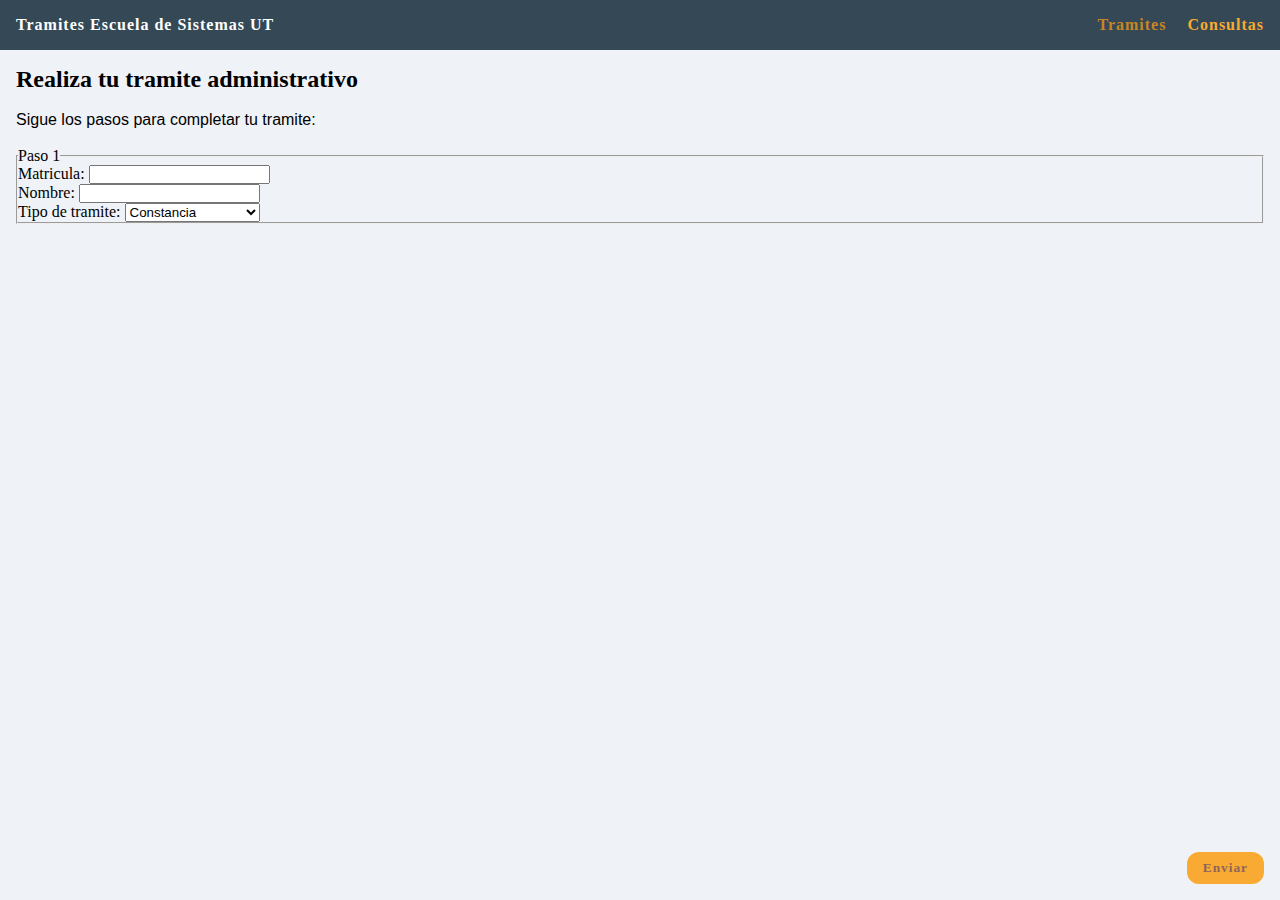
==== index.html @ 39d2c566 "first commit" ====
<!DOCTYPE html>
<html lang="es-MX">
<head>
    <meta charset="UTF-8">
    <meta http-equiv="X-UA-Compatible" content="IE=edge">
    <meta name="viewport" content="width=device-width, initial-scale=1.0">
    <title>Document</title>
    <link rel="stylesheet" href="./styles/general.css">
<body>
    <header>
        <nav class="topnav">
            <div>
                <p>Tramites Escuela de Sistemas UT</p>
            </div>
            <ul class="nav-list">
                <li class="opt_active">Tramites</li>
                <li><a href="">Consultas</a></li>
            </ul>
        </nav>
    </header>
    <main>
        <section class="process">
            <h2>Realiza tu tramite administrativo</h2><br>
            <p>Sigue los pasos para completar tu tramite:</p><br>
            
            <form action="">
                <fieldset>
                    <legend>Paso 1</legend>
                        <div>
                            <label for="id">Matricula:</label>
                            <input type="number" name="id_student" id="id_student">
                        </div>
                        <div>
                            <label for="name">Nombre:</label>
                            <input type="text" name="name" id="name">
                        </div>
                        <div>
                            <label for="type_process">Tipo de tramite:</label>
                            <select name="type_process" id="">
                                <option value="constancia">Constancia</option>
                                <option value="kardex">Kardex</option>
                                <option value="baja">Baja administrativa</option>
                            </select>
                        </div>

                </fieldset>
                <input type="submit" value="Enviar" class="form-submit">
            </form>
        </section>
    </main>
    <script src="scripts/slide_down.js"></script>

</body>
</html>
---- styles/general.css ----
:root{
    --primary-color: #344955;
    --secondary-color: #F9AA33;
    --terceary-color: #8D655A;
    --hint-color: #BDBDBD;
}
*{
    box-sizing: border-box;
    padding: 0px;
    margin: 0px;
}
body{
    background-color: #EFF2F7;
}
.topnav{
    font-family: 'Roboto';
    font-weight: bold;
    letter-spacing: 1px;
    color: white;
    background-color: var(--primary-color);
    display: flex;
    justify-content: space-between;
    height: 50px;
    align-items: center;
    width: 100vw;
}
.topnav p{
    padding-left: 16px;
    padding-right: 16px;
}
.topnav a{
    color: var(--secondary-color);
    text-decoration: none;
}
.topnav a:hover{
    color: #c78624;
    text-decoration: underline;
}
.topnav .opt_active{
    color: #c78624;

}
.nav-list{
    list-style-type: none;
}
.nav-list li{
    display: inline-block;
    padding-right: 16px;
}
@media screen and (max-width: 600px) {
    .topnav li:not(:last-child) {display: none;}
    .topnav{ font-weight:  500;}
  }
.process{
    padding: 16px;
    font-family: 'Roboto';
}
.process p{
    font-family: 'Arial';
    font-weight: normal;
}
.form-submit{
    font-family: 'Roboto';
    font-weight: bold;
    letter-spacing: 1px;
    color: var(--terceary-color);
    position: absolute;
    right: 16px;
    bottom: 16px;
    padding: 8px 16px;
    border-radius: 12px;
    border: none;
    background-color: var(--secondary-color);
}
.form-submit:hover{
    padding: 8px 17px;
    transition: 0.5s;

}
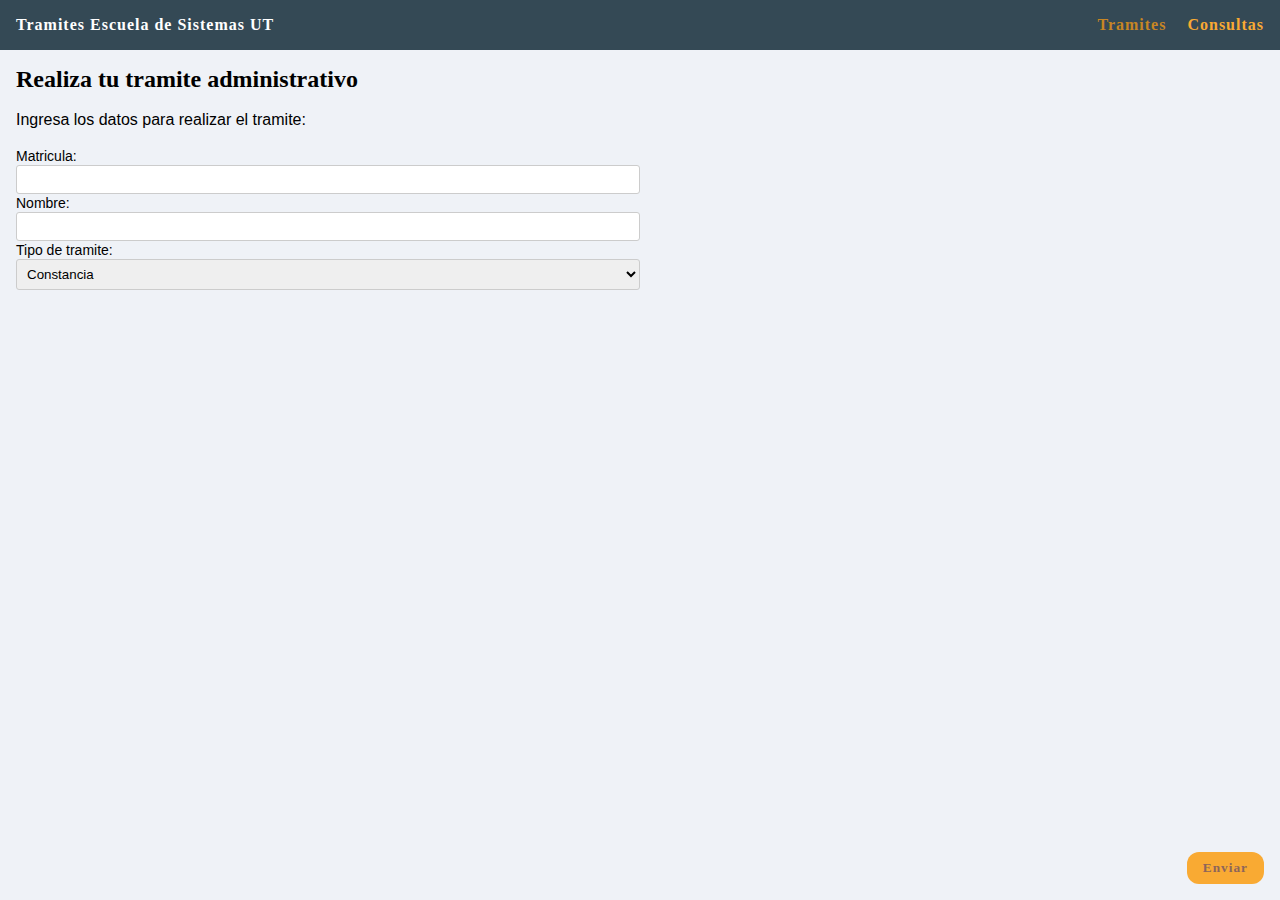
==== commit ad33cd9f: "Se añadio la pagina de consultas y Tramites esta en espera de confirmacion de carolina" ====
--- a/index.html
+++ b/index.html
@@ -4,7 +4,8 @@
     <meta charset="UTF-8">
     <meta http-equiv="X-UA-Compatible" content="IE=edge">
     <meta name="viewport" content="width=device-width, initial-scale=1.0">
-    <title>Document</title>
+    <title>Tramites - Escuela de Sistemas UT</title>
+    <meta name="description" content="Realiza tramites administrativos de la Escuela de Sistemas UT">
     <link rel="stylesheet" href="./styles/general.css">
 <body>
     <header>
@@ -14,41 +15,35 @@
             </div>
             <ul class="nav-list">
                 <li class="opt_active">Tramites</li>
-                <li><a href="">Consultas</a></li>
+                <li><a href="./consultas.html">Consultas</a></li>
             </ul>
         </nav>
     </header>
     <main>
         <section class="process">
             <h2>Realiza tu tramite administrativo</h2><br>
-            <p>Sigue los pasos para completar tu tramite:</p><br>
+            <p>Ingresa los datos para realizar el tramite:</p><br>
             
             <form action="">
-                <fieldset>
-                    <legend>Paso 1</legend>
                         <div>
                             <label for="id">Matricula:</label>
-                            <input type="number" name="id_student" id="id_student">
+                            <input type="number" name="id_student" id="id_student" class="field">
                         </div>
                         <div>
                             <label for="name">Nombre:</label>
-                            <input type="text" name="name" id="name">
+                            <input type="text" name="name" id="name" class="field">
                         </div>
                         <div>
                             <label for="type_process">Tipo de tramite:</label>
-                            <select name="type_process" id="">
+                            <select name="type_process" id="" class="field">
                                 <option value="constancia">Constancia</option>
                                 <option value="kardex">Kardex</option>
                                 <option value="baja">Baja administrativa</option>
                             </select>
                         </div>
-
-                </fieldset>
                 <input type="submit" value="Enviar" class="form-submit">
             </form>
         </section>
     </main>
-    <script src="scripts/slide_down.js"></script>
-
 </body>
 </html>--- a/styles/general.css
+++ b/styles/general.css
@@ -47,10 +47,7 @@
     display: inline-block;
     padding-right: 16px;
 }
-@media screen and (max-width: 600px) {
-    .topnav li:not(:last-child) {display: none;}
-    .topnav{ font-weight:  500;}
-  }
+
 .process{
     padding: 16px;
     font-family: 'Roboto';
@@ -76,4 +73,27 @@
     padding: 8px 17px;
     transition: 0.5s;
 
-}+}
+input, select{
+    border: none;
+    outline: none;
+}
+label{
+    font-family: 'Arial';
+    font-size: 14px;
+}
+.field{
+    display: block;
+    width: 50%;
+    padding: 6px;
+    border: solid 1px #ccc;
+    border-radius: 3px;
+}
+.field:focus{
+    border: solid 1px var(--secondary-color);
+}
+@media screen and (max-width: 600px) {
+    .topnav li:not(:last-child) {display: none;}
+    .topnav{ font-weight:  500;}
+    .field{ width: 100%;}
+  }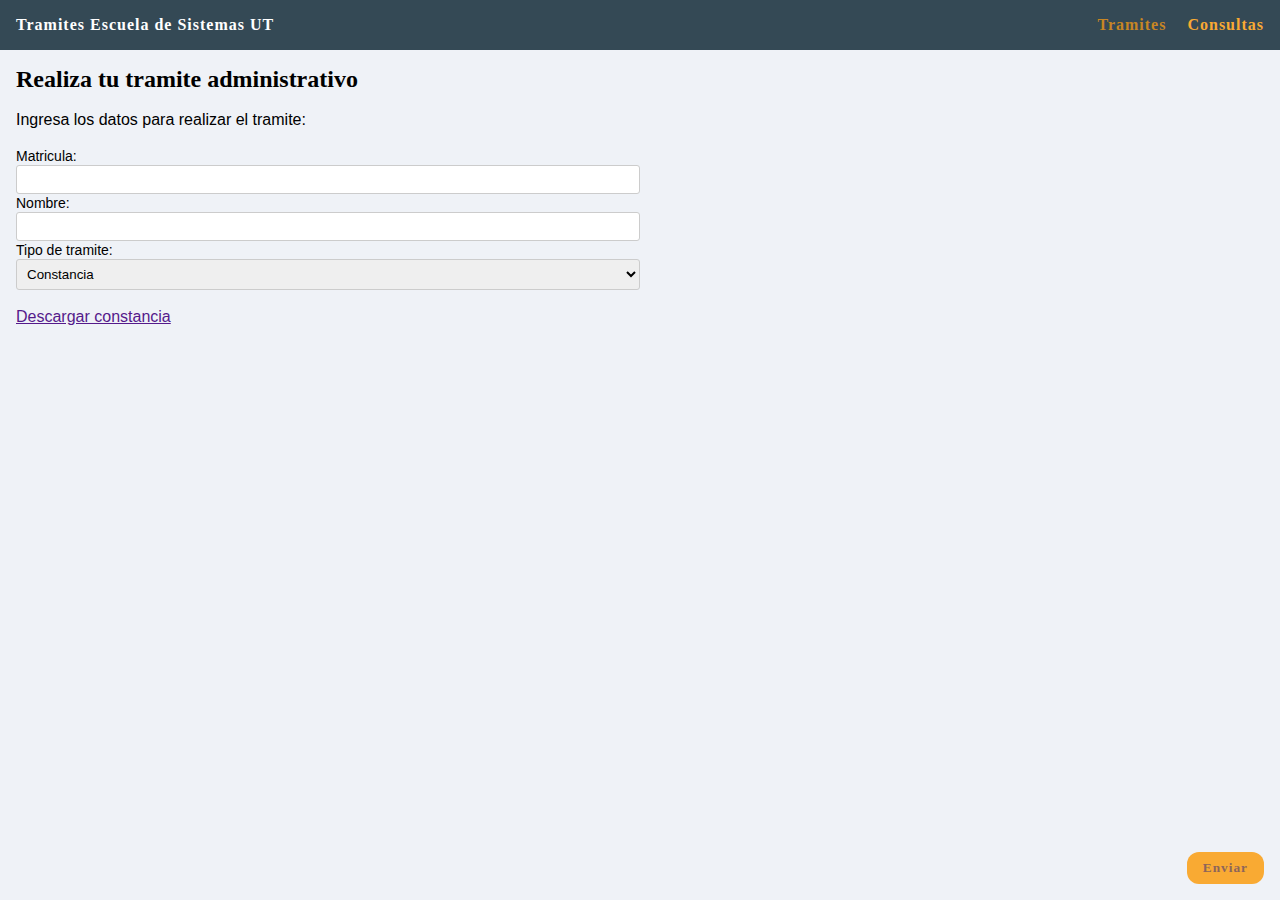
==== commit 71489a0b: "Se termino la parte visual del proyecto - en espera de cambios" ====
--- a/index.html
+++ b/index.html
@@ -27,11 +27,11 @@
             <form action="">
                         <div>
                             <label for="id">Matricula:</label>
-                            <input type="number" name="id_student" id="id_student" class="field">
+                            <input type="number" name="id_student" id="id_student" class="field" required>
                         </div>
                         <div>
                             <label for="name">Nombre:</label>
-                            <input type="text" name="name" id="name" class="field">
+                            <input type="text" name="name" id="name" class="field" required>
                         </div>
                         <div>
                             <label for="type_process">Tipo de tramite:</label>
@@ -41,9 +41,14 @@
                                 <option value="baja">Baja administrativa</option>
                             </select>
                         </div>
-                <input type="submit" value="Enviar" class="form-submit">
-            </form>
+                <input type="submit" value="Enviar" class="form-submit" onclick="clicked();">
+            </form><br>
+            <div class="alert-success">
+                <p><a href="">Descargar constancia</a></p>
+            </div>
         </section>
     </main>
+    <script src="./scripts/scripts.js"></script>
+
 </body>
 </html>